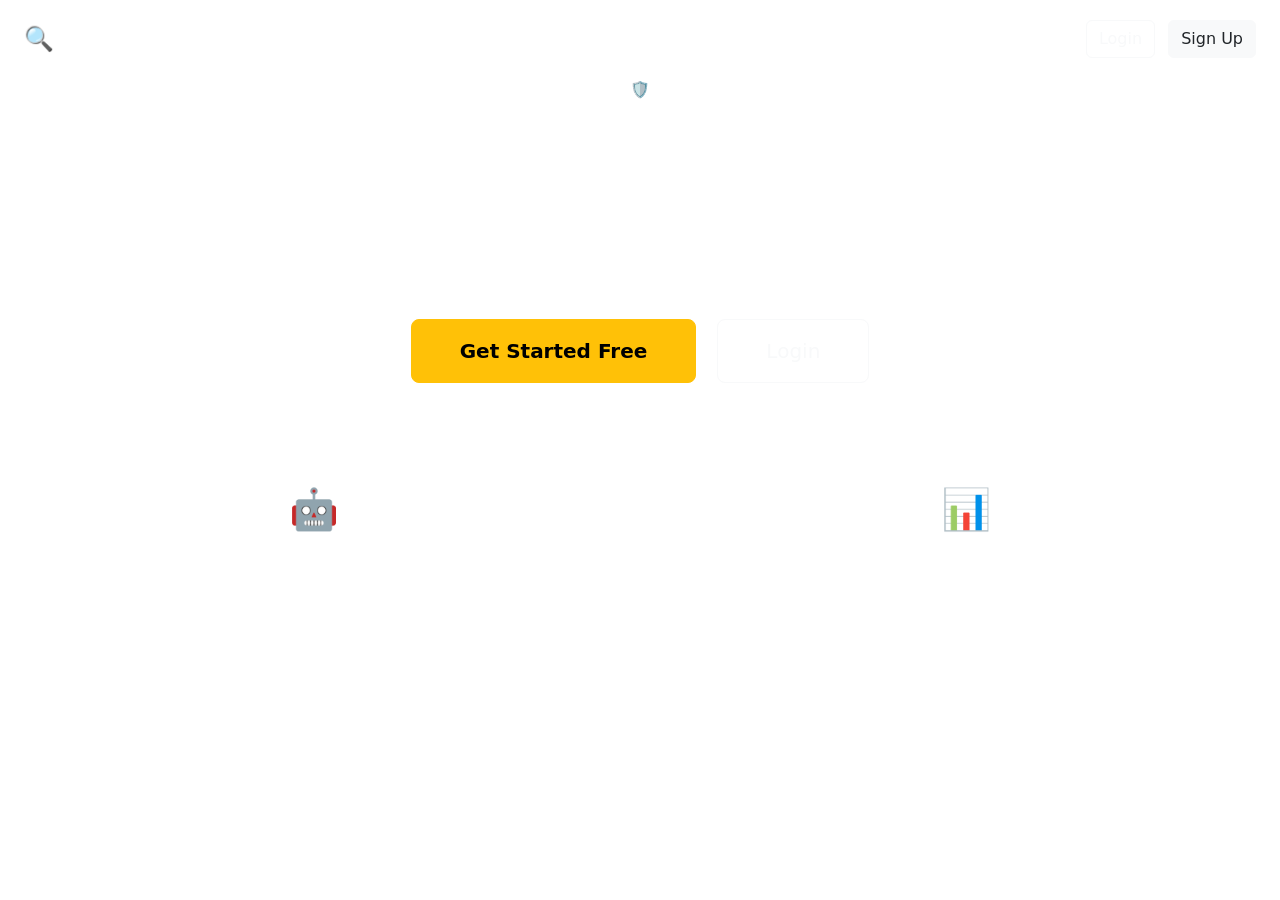
==== templates/landing.html @ 1951c72b "Uploading full Fake Job Detection project" ====
<!DOCTYPE html>
<html lang="en">
<head>
    <meta charset="UTF-8">
    <meta name="viewport" content="width=device-width, initial-scale=1.0">
    <title>Job Scan - Detect Fake Jobs</title>

    <!-- Bootstrap CSS -->
    <link href="https://cdn.jsdelivr.net/npm/bootstrap@5.3.0/dist/css/bootstrap.min.css" rel="stylesheet">

    <!-- Our custom CSS -->
    <link rel="stylesheet" href="{{ url_for('static', filename='style.css') }}">
</head>
<body class="landing-body">

    <!-- Navigation bar at top -->
    <nav class="navbar navbar-dark px-4 py-3" id="landing-nav">
        <span class="navbar-brand fw-bold fs-4">🔍 JobScan</span>
        <div>
            <!-- Clicking these opens login or signup page -->
            <a href="/login" class="btn btn-outline-light me-2">Login</a>
            <a href="/signup" class="btn btn-light text-dark">Sign Up</a>
        </div>
    </nav>

    <!-- Hero section — main poster area -->
    <div class="landing-hero text-center text-white">

        <!-- Big animated shield icon -->
        <div class="shield-icon mb-4">🛡️</div>

        <!-- Main heading -->
        <h1 class="display-4 fw-bold mb-3">Detect Fake Job Postings</h1>

        <!-- Subheading -->
        <p class="lead mb-2">Don't fall for scams. Use AI to verify job postings instantly.</p>
        <p class="mb-5 opacity-75">Powered by Machine Learning & NLP Technology</p>

        <!-- Main call to action button -->
        <a href="/signup" class="btn btn-warning btn-lg px-5 py-3 fw-bold me-3">
            Get Started Free
        </a>
        <a href="/login" class="btn btn-outline-light btn-lg px-5 py-3">
            Login
        </a>

        <!-- 3 feature cards below the buttons -->
        <div class="row mt-5 justify-content-center g-4" id="feature-cards">

            <div class="col-md-3">
                <div class="feature-card p-4 rounded-4">
                    <div class="fs-1 mb-2">🤖</div>
                    <h5 class="fw-bold">AI Powered</h5>
                    <p class="small opacity-75">Uses Naive Bayes ML model trained on thousands of job postings</p>
                </div>
            </div>

            <div class="col-md-3">
                <div class="feature-card p-4 rounded-4">
                    <div class="fs-1 mb-2">⚡</div>
                    <h5 class="fw-bold">Instant Results</h5>
                    <p class="small opacity-75">Get prediction results in seconds with confidence score</p>
                </div>
            </div>

            <div class="col-md-3">
                <div class="feature-card p-4 rounded-4">
                    <div class="fs-1 mb-2">📊</div>
                    <h5 class="fw-bold">Track History</h5>
                    <p class="small opacity-75">View all your past scans and reports in one place</p>
                </div>
            </div>

        </div>
    </div>

    <!-- Footer -->
    <footer class="text-center text-white py-3 opacity-50">
        <small>© 2024 JobScan — Fake Job Detection System | College Major Project</small>
    </footer>

</body>
</html>
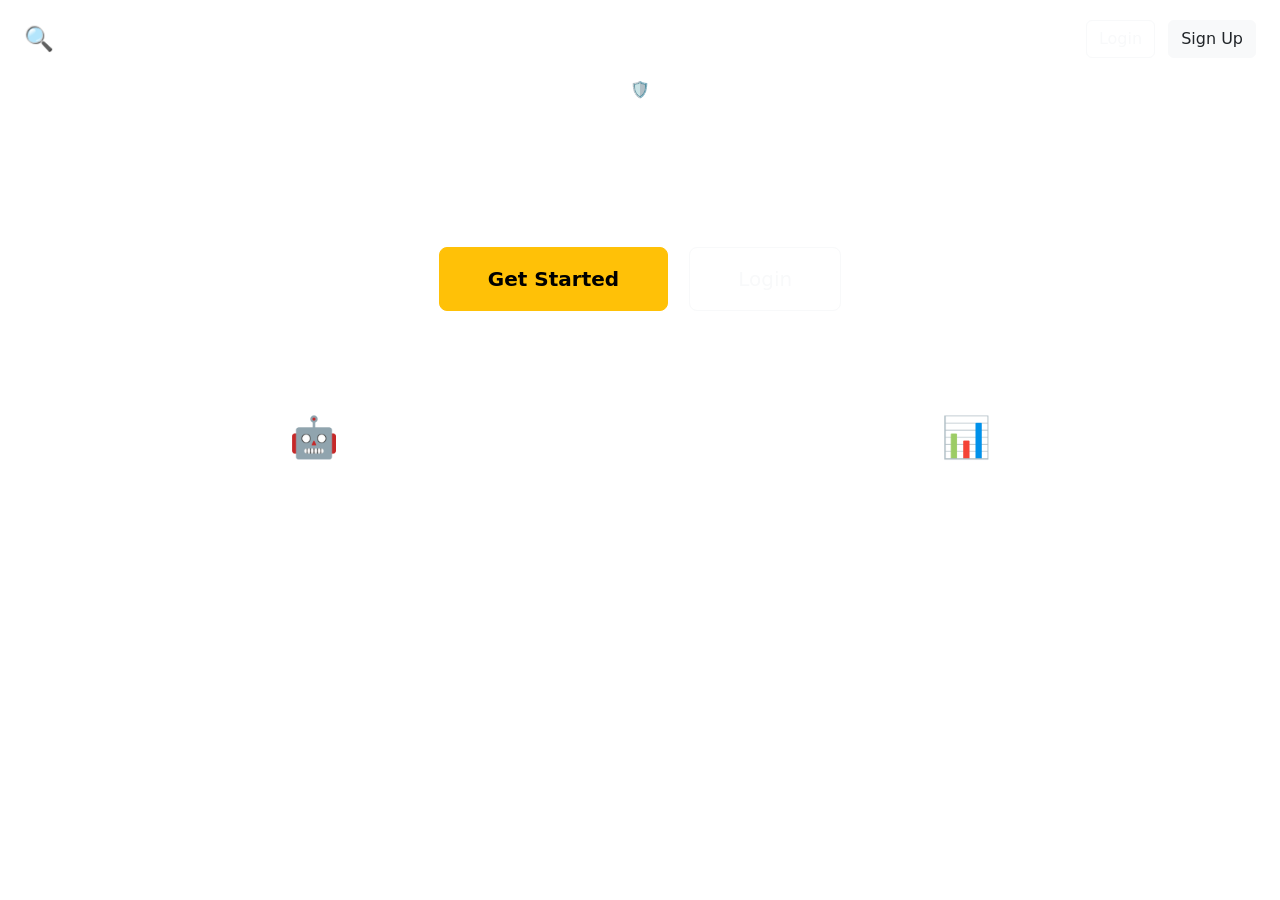
==== commit dc2343ef: "Added fake job detection system with all modules" ====
--- a/templates/landing.html
+++ b/templates/landing.html
@@ -34,11 +34,11 @@
 
         <!-- Subheading -->
         <p class="lead mb-2">Don't fall for scams. Use AI to verify job postings instantly.</p>
-        <p class="mb-5 opacity-75">Powered by Machine Learning & NLP Technology</p>
+        
 
         <!-- Main call to action button -->
         <a href="/signup" class="btn btn-warning btn-lg px-5 py-3 fw-bold me-3">
-            Get Started Free
+            Get Started 
         </a>
         <a href="/login" class="btn btn-outline-light btn-lg px-5 py-3">
             Login
